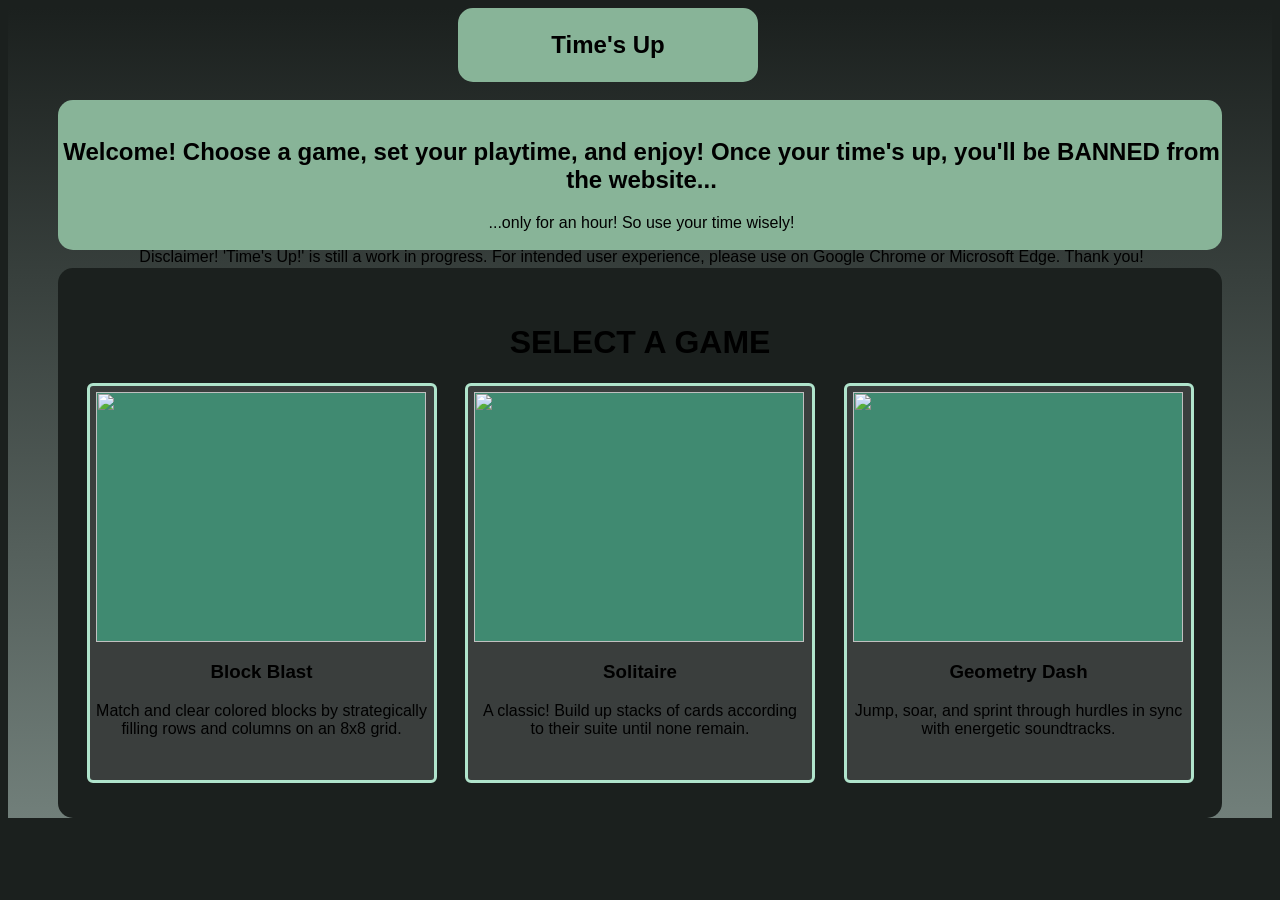
==== index.html @ 6dcd18d9 "Update index.html" ====
<!DOCTYPE html>
<html lang="en">
<head>
    <meta charset="UTF-8">
    <meta name="viewport" content="width=device-width, initial-scale=1.0">
    <title>Time Up!</title>
    <link rel="icon" type="image/ico" href="/favicon-16x16.ico">
    <link rel="stylesheet" href="./styles.css">
    <script defer src="script.js"></script>
</head>
<body>

    <div class="modal" id="modal">
        <div class="modal-header">
            <div data-modal-target="close-button" class="title">Example</div>
        </div>
        <div class="modal-body">
            <p id="countdown"></p>
        </div>
    </div>
    <div id="overlay"></div>


    <nav><h1>Time's Up</h1></nav>
    <br>

    <div id="intro">
        <br>
        <h2>Welcome! Choose a game, set your playtime, and enjoy! 
            Once your time's up, you'll be BANNED from the website...
        </h2>
        <p>...only for an hour! So use your time wisely!</p>

        <p>Disclaimer! 'Time's Up!' is still a work in progress. 
            For intended user experience, please use on Google Chrome or Microsoft Edge. Thank you!</p>
        
    </div>

    <br>

    <div id="gameSelector">
        <h1>SELECT A GAME</h1>
        <div id="gameOptions">
            
            <a href="game.html">
                <div class="gameCard">
                    <img class="gameImg" src="https://icons.veryicon.com/png/o/miscellaneous/effevo/game-49.png">
                    <h3 class="gameTitle">Block Blast</h3>
                    <p class="gameDesc">Match and clear colored blocks by strategically filling rows and columns on an 8x8 grid.</p>
                </div>
            </a>

            <a href="game.html">
                <div class="gameCard">
                    <img class="gameImg" src="https://icons.veryicon.com/png/o/miscellaneous/effevo/game-49.png">
                    <h3 class="gameTitle">Solitaire</h3>
                    <p class="gameDesc">A classic! Build up stacks of cards according to their suite until none remain.</p>
                </div>
            </a>

            <a href="game.html">
                <div class="gameCard">
                    <img class="gameImg" src="https://icons.veryicon.com/png/o/miscellaneous/effevo/game-49.png">
                    <h3 class="gameTitle">Geometry Dash</h3>
                    <p class="gameDesc">Jump, soar, and sprint through hurdles in sync with energetic soundtracks.</p>
                </div>
            </a>

        </div>
    </div>

    <footer>
    </footer>

</body>
<script src=script.js></script>
</html>
---- styles.css ----
*, *::after, *::before {
    box-sizing: border-box;
}

:root {
    --main-color: #1b201e;
    --second-color: #88b498;
    --third-color: #408A71;
    --fourth-color: #B0E4CC;
    --text-color: black;
}

.modal {
    position: fixed;
    top: 50%;
    left: 50%;
    transform: translate(-50%, -50%) scale(0);
    transition: 200ms ease-in-out;
    border: 1px solid black;
    border-radius: 10px;
    z-index: 10;
    background-color: white;
    width: 500px;
    max-width: 80%;
}

.modal.active {
    transform: translate(-50%, -50%) scale(1);
}

.modal-header {
    padding: 10px 15px;
    display: flex;
    justify-content: space-between;
    align-items: center;
    border-bottom: 1px solid black;
}

.modal-header .title {
    font-size: 1cm;
    font-weight: bold;
}

.modal-header .close-button {
    cursor: pointer;
    border: none;
    outline: none;
    background: none;
    font-size: 1.25rem;
    font-weight: bold;
}

.modal-body {
    padding: 10px 15px;
}

#countdown {
    font-size: 1.2cm;
    font-weight: bold;
}

#overlay {
    position: fixed;
    opacity: 0;
    transition: 200ms ease-in-out;
    top: 0;
    left: 0;
    right: 0;
    bottom: 0;
    background-color: rgba(0,0,0,0.5);
    pointer-events: none;
}

#overlay.active {
    opacity: 1;
    pointer-events: all;
}

body, html {
    background-color: var(--main-color);
}

body {
    background-image: linear-gradient(to bottom, var(--main-color), #717f7a);
    padding: 0px 50px;
    font-family:'Franklin Gothic Medium', 'Arial Narrow', Arial, sans-serif;
}

h1, h2, p {
    color: var(--text-color);
}

a {
    text-decoration: none;
}

nav {
    border-radius: 15px;
    border-style: solid;
    border-color: var(--second-color);
    max-width: 300px;
    margin-left: 400px;
    background-color: var(--second-color);
    display: flex;
    justify-content: center;
    animation: 0.75s ringing;
}

nav:hover {
    animation: ringing 0.75s linear infinite;
}

@keyframes ringing {
    0%   {transform: rotate(0deg);}
    20%  {transform: rotate(5deg); background-color: var(--second-color);}
    40%  {transform: rotate(-5deg); background-color: var(--second-color);}
    60%  {transform: rotate(5deg); background-color: var(--second-color);}
    80%  {transform: rotate(-5deg);}
    100%  {transform: rotate(0deg);}
}

#intro {
    border-radius: 15px;
    border-style: hidden;
    background-color: var(--second-color);
    padding-left: 3px;
    height: 150px;
    text-align: center;
    padding: auto;
}

#gameSelector {
    border-radius: 15px;
    border-color: var(--second-color);
    height: 550px;
    display: flex;
    flex-direction: column;
    justify-content: center;
    background-color: var(--main-color);
}

#gameSelector h1 {
    display: flex;
    justify-content: center;
}

#gameOptions {
    display: flex;
    justify-content: space-evenly;
}

.gameCard {
    flex: 1;
    max-width: 350px;
    height: 400px;
    background: rgb(58, 62, 61);
    padding: .4em;
    border: 3px solid var(--fourth-color);
    border-radius: 6px;
}

.gameImg {
    background-color: var(--third-color);
    display: flex;
    justify-content: center;
    align-items: center;
    width: 330px;
    height: 250px;
}

.gameTitle {
    color: var(--text-color);
    text-align: center;
}

.gameDesc {
    text-align: center;
}


.timerInput, .hours, .minutes, .seconds {
    text-align: center;
    padding-inline: 30px;
    transform: translate(37px);
    display: inline-block;
}

.increaseHour, .increaseMinute, .increaseSecond, .decreaseHour, .decreaseMinute, .decreaseSecond {
    font-size: 20px;
    color: var(--text-color);
    background-color: var(--main-color);
}

.decreaseHour, .decreaseMinute, .decreaseSecond {
    margin-bottom: 15px;
}

.hNumber, .mNumber, .sNumber {
    font-size: 30px;
}

#confirm {
    color: var(--text-color);
    font-size: 25px;
    background-color: var(--main-color);
    padding: 10px;
    margin-left: 5cm;
    cursor: pointer;
}

#return {
    color: var(--text-color);
    font-size: 15px;
    background-color: var(--main-color);
    padding: 10px;
    cursor: pointer;
}

.runningTimer {
    display: inline-flex;
    transform: translate(415px);
    font-size: 50px;
    color:white;
    border-radius: 10px;
    border:solid;
    border-color: white;
}
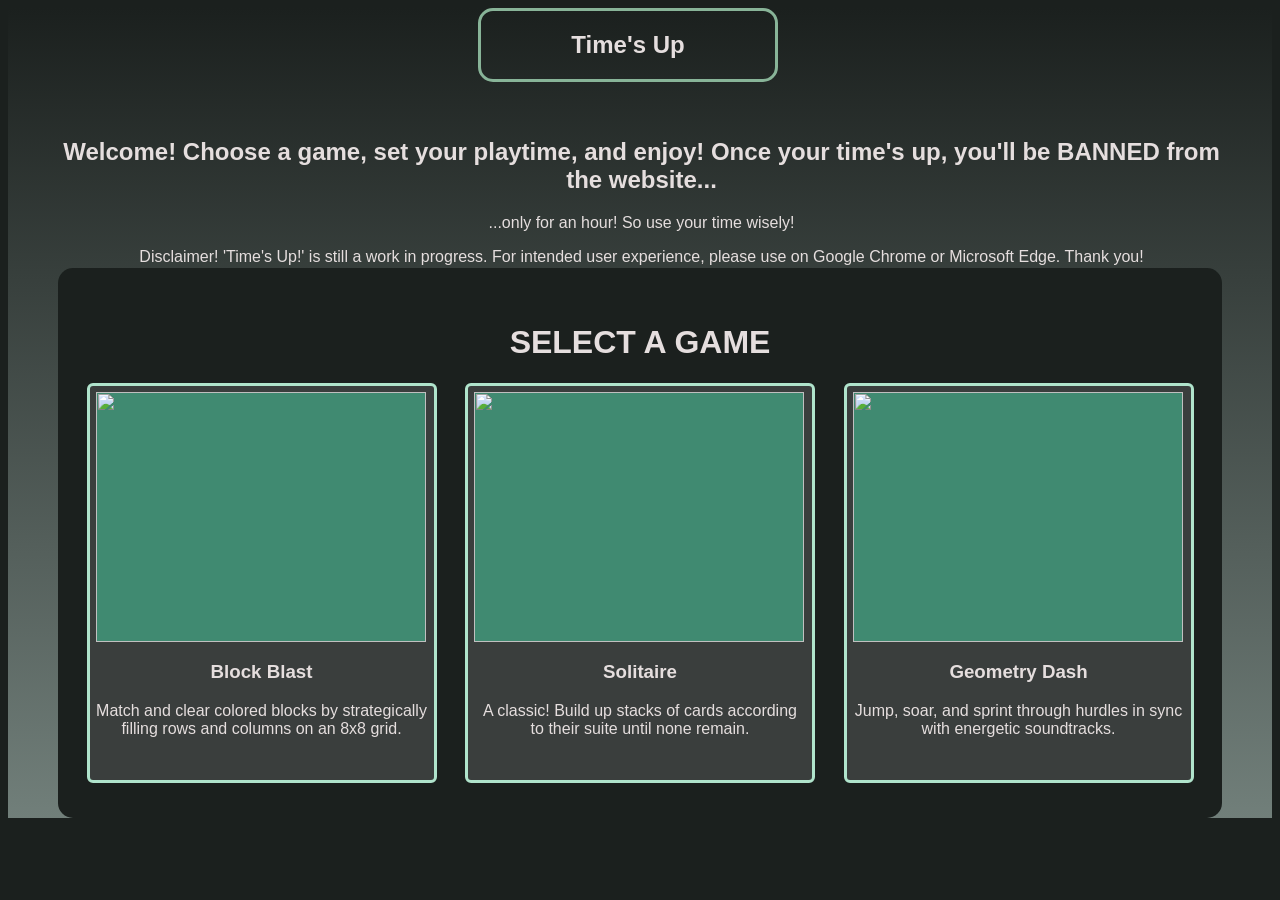
==== commit caa34a3c: "Update index.html" ====
--- a/index.html
+++ b/index.html
@@ -42,7 +42,7 @@
         <h1>SELECT A GAME</h1>
         <div id="gameOptions">
             
-            <a href="game.html">
+            <a href="gameA.html">
                 <div class="gameCard">
                     <img class="gameImg" src="https://icons.veryicon.com/png/o/miscellaneous/effevo/game-49.png">
                     <h3 class="gameTitle">Block Blast</h3>
@@ -50,7 +50,7 @@
                 </div>
             </a>
 
-            <a href="game.html">
+            <a href="gameB.html">
                 <div class="gameCard">
                     <img class="gameImg" src="https://icons.veryicon.com/png/o/miscellaneous/effevo/game-49.png">
                     <h3 class="gameTitle">Solitaire</h3>
@@ -58,7 +58,7 @@
                 </div>
             </a>
 
-            <a href="game.html">
+            <a href="gameC.html">
                 <div class="gameCard">
                     <img class="gameImg" src="https://icons.veryicon.com/png/o/miscellaneous/effevo/game-49.png">
                     <h3 class="gameTitle">Geometry Dash</h3>
--- a/styles.css
+++ b/styles.css
@@ -7,24 +7,23 @@
     --second-color: #88b498;
     --third-color: #408A71;
     --fourth-color: #B0E4CC;
-    --text-color: black;
-}
-
-.modal {
+    --text-color: rgb(229, 222, 222);
+}
+
+.modal, .modalTime{
     position: fixed;
     top: 50%;
     left: 50%;
     transform: translate(-50%, -50%) scale(0);
     transition: 200ms ease-in-out;
-    border: 1px solid black;
     border-radius: 10px;
     z-index: 10;
-    background-color: white;
+    background-color: #1b201e;
     width: 500px;
     max-width: 80%;
 }
 
-.modal.active {
+.modal.active, .modalTime.active {
     transform: translate(-50%, -50%) scale(1);
 }
 
@@ -37,8 +36,10 @@
 }
 
 .modal-header .title {
-    font-size: 1cm;
+    font-size: 0.75cm;
     font-weight: bold;
+    color: var(--text-color);
+    margin-left: 2.3cm;
 }
 
 .modal-header .close-button {
@@ -59,7 +60,7 @@
     font-weight: bold;
 }
 
-#overlay {
+#overlay, #overlayTime{
     position: fixed;
     opacity: 0;
     transition: 200ms ease-in-out;
@@ -71,7 +72,7 @@
     pointer-events: none;
 }
 
-#overlay.active {
+#overlay.active, #overlayTime.active {
     opacity: 1;
     pointer-events: all;
 }
@@ -92,6 +93,10 @@
 
 a {
     text-decoration: none;
+}
+
+a:visited {
+    color: var(--text-color);
 }
 
 nav {
@@ -99,34 +104,41 @@
     border-style: solid;
     border-color: var(--second-color);
     max-width: 300px;
-    margin-left: 400px;
-    background-color: var(--second-color);
-    display: flex;
-    justify-content: center;
-    animation: 0.75s ringing;
+    margin-left: 420px;
+    background-color: var(--first-color);
+    display: flex;
+    justify-content: center;
+    animation: 0.5s ringing;
 }
 
 nav:hover {
-    animation: ringing 0.75s linear infinite;
-}
+    animation: ringing 0.5s linear infinite;
+}
+
 
 @keyframes ringing {
-    0%   {transform: rotate(0deg);}
-    20%  {transform: rotate(5deg); background-color: var(--second-color);}
-    40%  {transform: rotate(-5deg); background-color: var(--second-color);}
-    60%  {transform: rotate(5deg); background-color: var(--second-color);}
-    80%  {transform: rotate(-5deg);}
+    0%   {transform: rotate(5deg);}
+    25%  {transform: rotate(-5deg); background-color: var(--second-color);}
+    50%  {transform: rotate(5deg); background-color: var(--second-color);}
+    75%  {transform: rotate(-5deg);}
     100%  {transform: rotate(0deg);}
+}
+
+@keyframes bump {
+    100% {transform: translate(0px, -3px);}
 }
 
 #intro {
     border-radius: 15px;
     border-style: hidden;
-    background-color: var(--second-color);
     padding-left: 3px;
     height: 150px;
     text-align: center;
     padding: auto;
+}
+
+#intro:hover {
+    animation: bump 0.05s linear forwards;
 }
 
 #gameSelector {
@@ -158,6 +170,17 @@
     border: 3px solid var(--fourth-color);
     border-radius: 6px;
 }
+#gameCardA:hover {
+    animation: bump 0.05s linear forwards;
+}
+
+#gameCardB:hover {
+    animation: bump 0.05s linear forwards;
+}
+
+#gameCardC:hover {
+    animation: bump 0.05s linear forwards;
+}
 
 .gameImg {
     background-color: var(--third-color);
@@ -176,7 +199,6 @@
 .gameDesc {
     text-align: center;
 }
-
 
 .timerInput, .hours, .minutes, .seconds {
     text-align: center;
@@ -225,3 +247,18 @@
     border:solid;
     border-color: white;
 }
+
+#blockBlast {
+    position: relative;
+    inset: 24%;
+}
+
+#solitaire {
+    position: relative;
+    inset: 15%;
+}
+
+#geoDash {
+    position: relative;
+    inset: 8%;
+}
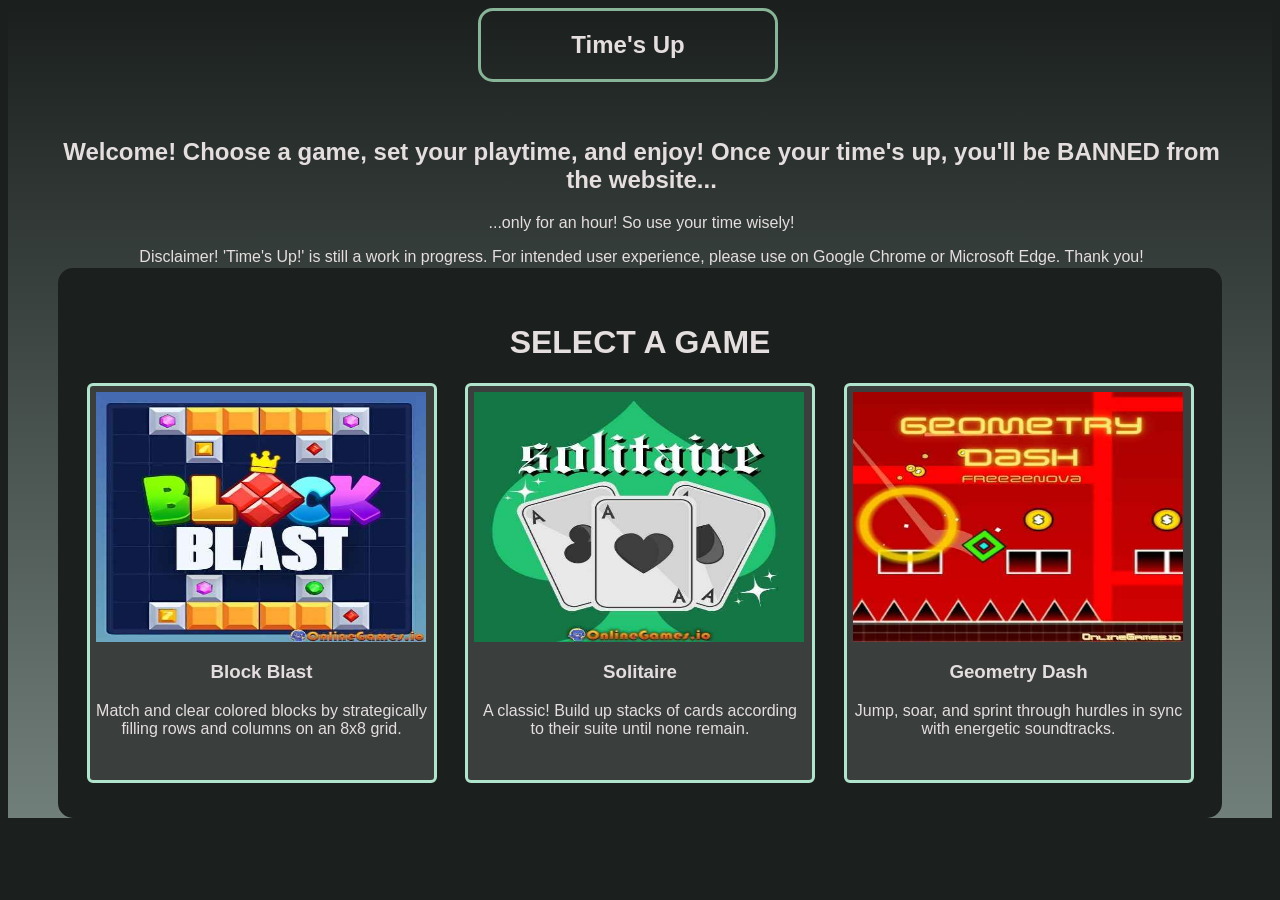
==== commit 1297fd92: "Update index.html" ====
--- a/index.html
+++ b/index.html
@@ -12,7 +12,7 @@
 
     <div class="modal" id="modal">
         <div class="modal-header">
-            <div data-modal-target="close-button" class="title">Example</div>
+            <div data-modal-target="close-button" class="title">Time Left</div>
         </div>
         <div class="modal-body">
             <p id="countdown"></p>
@@ -44,7 +44,7 @@
             
             <a href="gameA.html">
                 <div class="gameCard">
-                    <img class="gameImg" src="https://icons.veryicon.com/png/o/miscellaneous/effevo/game-49.png">
+                    <img class="gameImg" src="assets/gameA.jpg">
                     <h3 class="gameTitle">Block Blast</h3>
                     <p class="gameDesc">Match and clear colored blocks by strategically filling rows and columns on an 8x8 grid.</p>
                 </div>
@@ -52,7 +52,7 @@
 
             <a href="gameB.html">
                 <div class="gameCard">
-                    <img class="gameImg" src="https://icons.veryicon.com/png/o/miscellaneous/effevo/game-49.png">
+                    <img class="gameImg" src="assets/gameB.jpg">
                     <h3 class="gameTitle">Solitaire</h3>
                     <p class="gameDesc">A classic! Build up stacks of cards according to their suite until none remain.</p>
                 </div>
@@ -60,7 +60,7 @@
 
             <a href="gameC.html">
                 <div class="gameCard">
-                    <img class="gameImg" src="https://icons.veryicon.com/png/o/miscellaneous/effevo/game-49.png">
+                    <img class="gameImg" src="assets/gameC.jpg">
                     <h3 class="gameTitle">Geometry Dash</h3>
                     <p class="gameDesc">Jump, soar, and sprint through hurdles in sync with energetic soundtracks.</p>
                 </div>
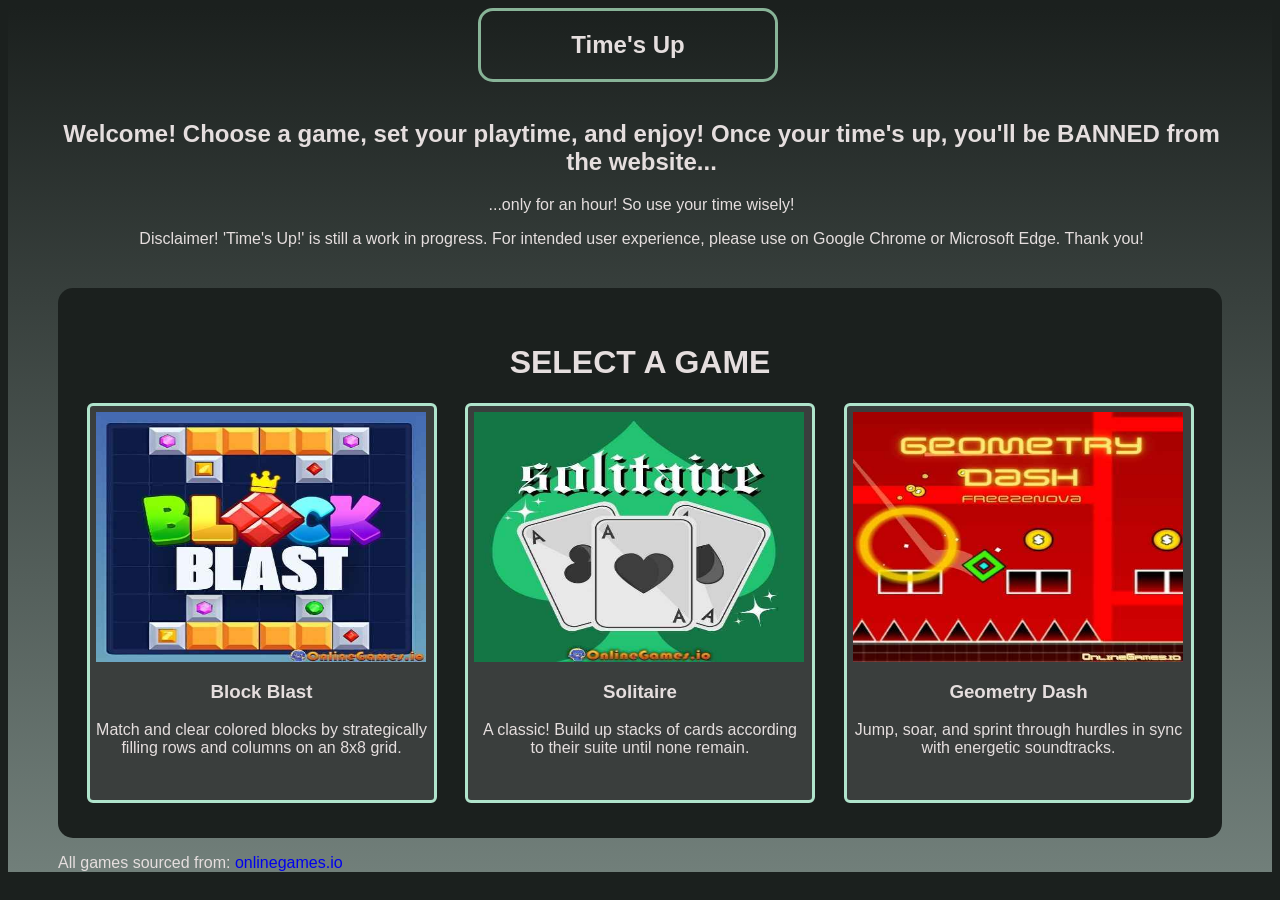
==== commit b5917cfe: "Update index.html Additional updates in line with other file" ====
--- a/index.html
+++ b/index.html
@@ -25,7 +25,7 @@
     <br>
 
     <div id="intro">
-        <br>
+        
         <h2>Welcome! Choose a game, set your playtime, and enjoy! 
             Once your time's up, you'll be BANNED from the website...
         </h2>
@@ -43,7 +43,7 @@
         <div id="gameOptions">
             
             <a href="gameA.html">
-                <div class="gameCard">
+                <div class="gameCard" id="gameCardA">
                     <img class="gameImg" src="assets/gameA.jpg">
                     <h3 class="gameTitle">Block Blast</h3>
                     <p class="gameDesc">Match and clear colored blocks by strategically filling rows and columns on an 8x8 grid.</p>
@@ -51,7 +51,7 @@
             </a>
 
             <a href="gameB.html">
-                <div class="gameCard">
+                <div class="gameCard" id="gameCardB">
                     <img class="gameImg" src="assets/gameB.jpg">
                     <h3 class="gameTitle">Solitaire</h3>
                     <p class="gameDesc">A classic! Build up stacks of cards according to their suite until none remain.</p>
@@ -59,7 +59,7 @@
             </a>
 
             <a href="gameC.html">
-                <div class="gameCard">
+                <div class="gameCard" id="gameCardC">
                     <img class="gameImg" src="assets/gameC.jpg">
                     <h3 class="gameTitle">Geometry Dash</h3>
                     <p class="gameDesc">Jump, soar, and sprint through hurdles in sync with energetic soundtracks.</p>
@@ -70,8 +70,8 @@
     </div>
 
     <footer>
+        <p> All games sourced from: <a href="https://www.onlinegames.io/t/embeddable-games-for-websites/">onlinegames.io</a></p>
     </footer>
 
 </body>
-<script src=script.js></script>
 </html>
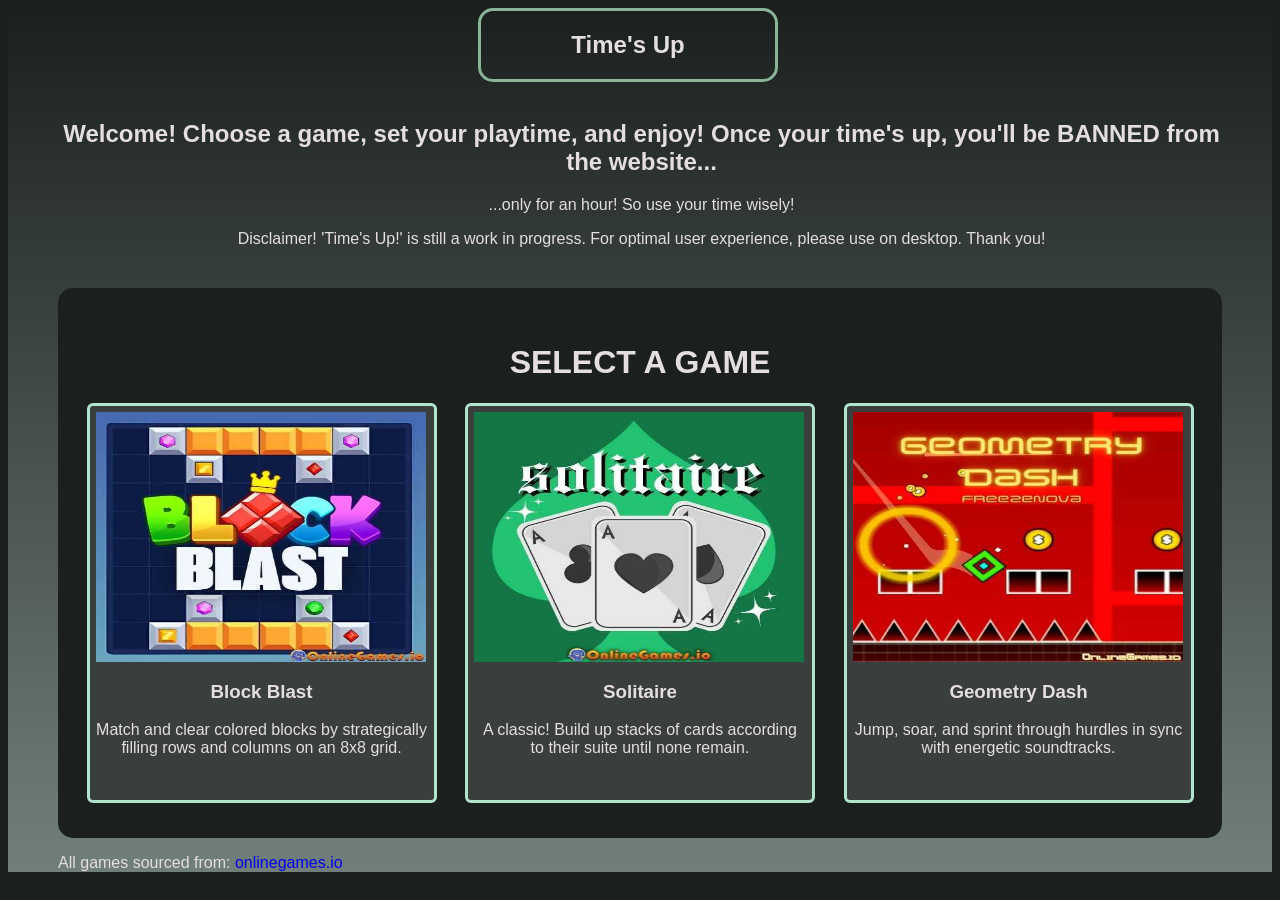
==== commit 653133b6: "Update index.html Slight change in disclaimer" ====
--- a/index.html
+++ b/index.html
@@ -32,7 +32,7 @@
         <p>...only for an hour! So use your time wisely!</p>
 
         <p>Disclaimer! 'Time's Up!' is still a work in progress. 
-            For intended user experience, please use on Google Chrome or Microsoft Edge. Thank you!</p>
+            For optimal user experience, please use on desktop. Thank you!</p>
         
     </div>
 
--- a/styles.css
+++ b/styles.css
@@ -74,6 +74,7 @@
 
 #overlay.active, #overlayTime.active {
     opacity: 1;
+    z-index: 9;
     pointer-events: all;
 }
 
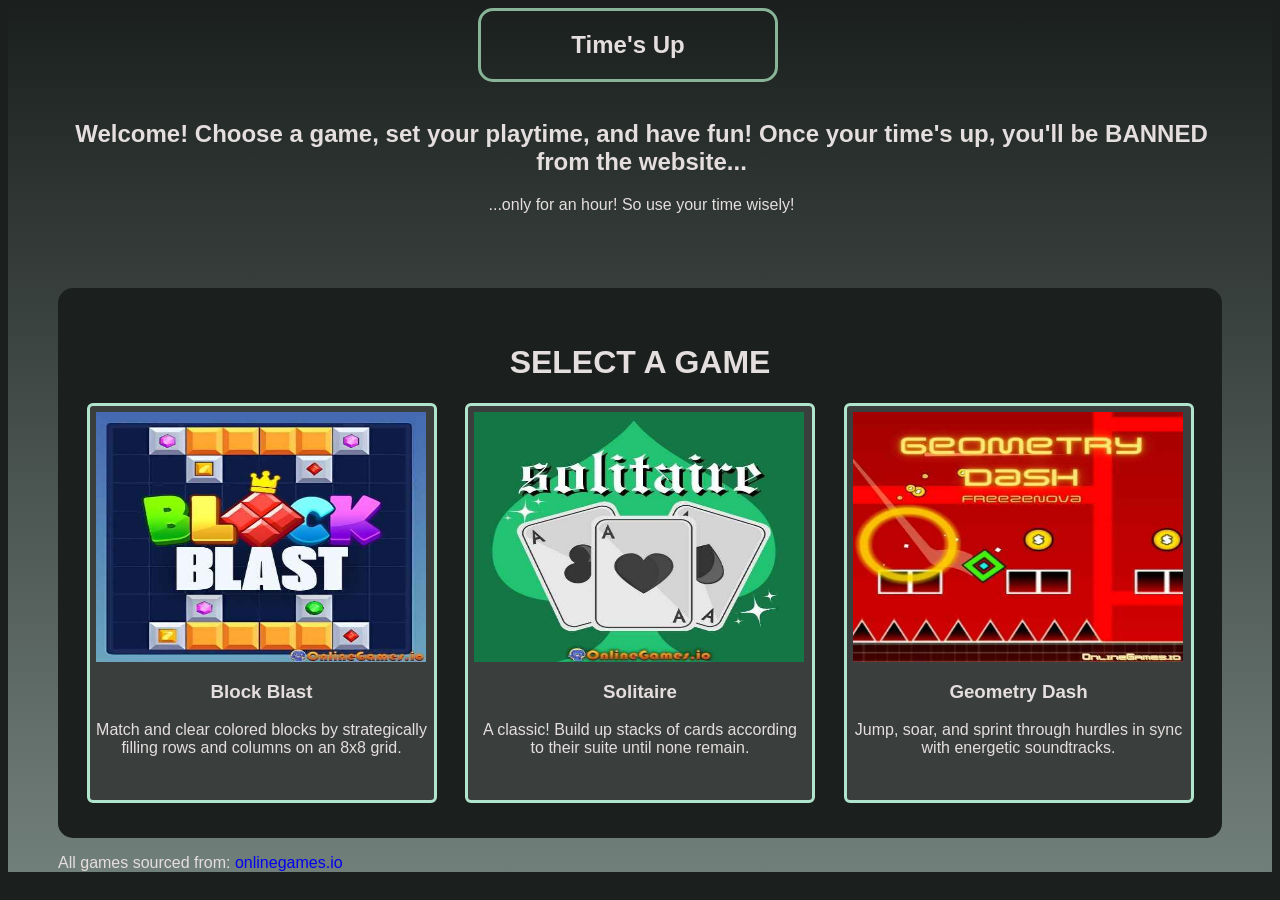
==== commit 0ccc85ae: "Update index.html Minor text changes" ====
--- a/index.html
+++ b/index.html
@@ -3,7 +3,7 @@
 <head>
     <meta charset="UTF-8">
     <meta name="viewport" content="width=device-width, initial-scale=1.0">
-    <title>Time Up!</title>
+    <title>Time's Up!</title>
     <link rel="icon" type="image/ico" href="/favicon-16x16.ico">
     <link rel="stylesheet" href="./styles.css">
     <script defer src="script.js"></script>
@@ -26,13 +26,10 @@
 
     <div id="intro">
         
-        <h2>Welcome! Choose a game, set your playtime, and enjoy! 
+        <h2>Welcome! Choose a game, set your playtime, and have fun! 
             Once your time's up, you'll be BANNED from the website...
         </h2>
         <p>...only for an hour! So use your time wisely!</p>
-
-        <p>Disclaimer! 'Time's Up!' is still a work in progress. 
-            For optimal user experience, please use on desktop. Thank you!</p>
         
     </div>
 
--- a/styles.css
+++ b/styles.css
@@ -240,8 +240,11 @@
 }
 
 .runningTimer {
-    display: inline-flex;
-    transform: translate(415px);
+    display: flex;
+    justify-content: center;
+    align-items: center;
+    margin: auto;
+    max-width: 320px;
     font-size: 50px;
     color:white;
     border-radius: 10px;
@@ -250,16 +253,16 @@
 }
 
 #blockBlast {
-    position: relative;
-    inset: 24%;
+    display: block;
+    margin: auto;
 }
 
 #solitaire {
-    position: relative;
-    inset: 15%;
+    display: block;
+    margin: auto;
 }
 
 #geoDash {
-    position: relative;
-    inset: 8%;
-}
+    display: block;
+    margin: auto;
+}
